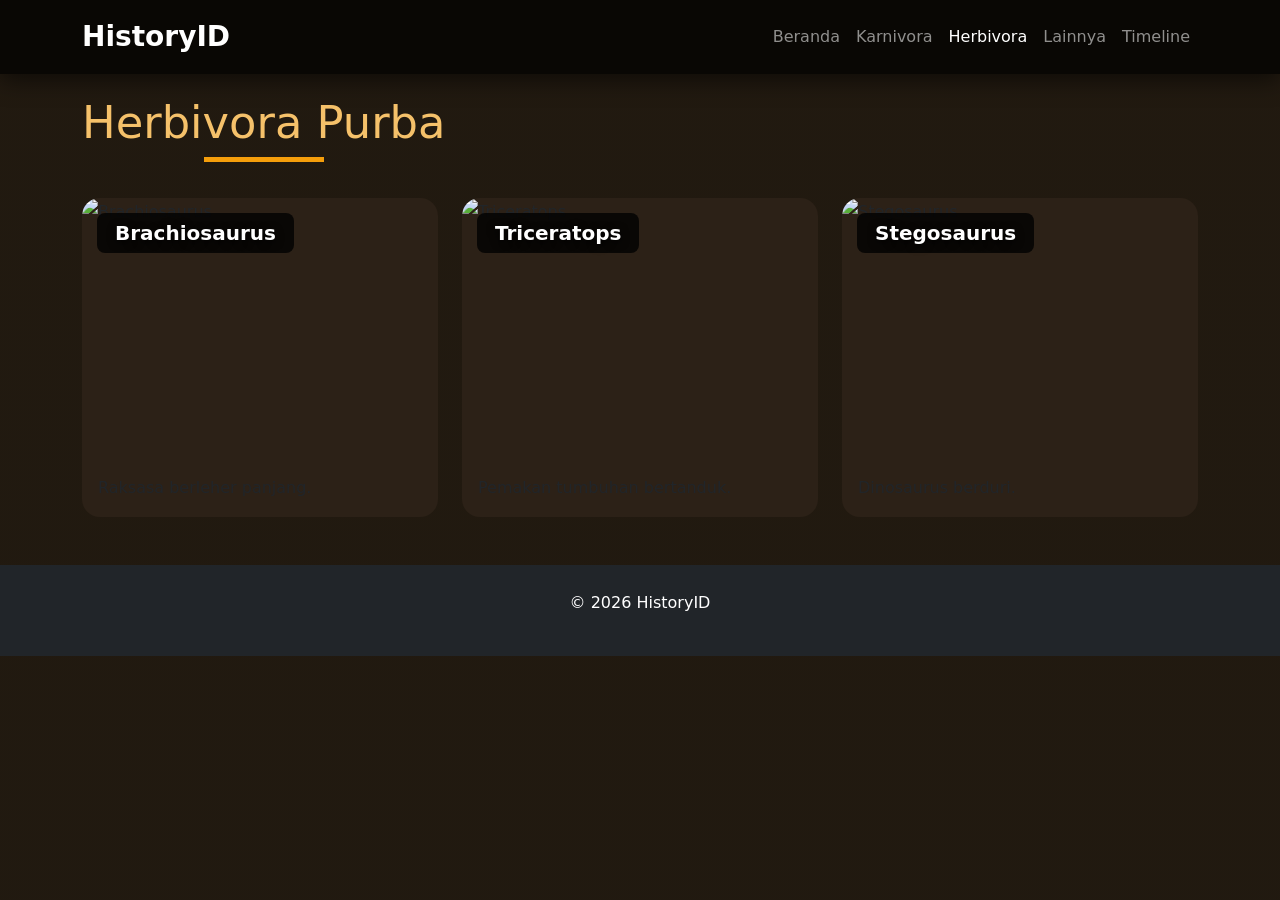
==== herbivora.html @ 0714d931 "Add files via upload" ====
<!DOCTYPE html>
<html lang="id">
<head>
  <meta charset="UTF-8">
  <meta name="viewport" content="width=device-width, initial-scale=1.0">
  <title>Herbivora - HistoryID</title>
  <link href="https://cdn.jsdelivr.net/npm/bootstrap@5.3.3/dist/css/bootstrap.min.css" rel="stylesheet">
  <link rel="stylesheet" href="https://cdnjs.cloudflare.com/ajax/libs/font-awesome/6.6.0/css/all.min.css">
  <link rel="stylesheet" href="style.css">
</head>
<body>

  <nav class="navbar navbar-expand-lg navbar-dark bg-dark fixed-top">
    <div class="container">
      <a class="navbar-brand fw-bold fs-3" href="index.html">HistoryID</a>
      <button class="navbar-toggler" type="button" data-bs-toggle="collapse" data-bs-target="#navbarNav">
        <span class="navbar-toggler-icon"></span>
      </button>
      <div class="collapse navbar-collapse" id="navbarNav">
        <ul class="navbar-nav ms-auto">
          <li class="nav-item"><a class="nav-link" href="index.html">Beranda</a></li>
          <li class="nav-item"><a class="nav-link" href="karnivora.html">Karnivora</a></li>
          <li class="nav-item"><a class="nav-link active" href="herbivora.html">Herbivora</a></li>
          <li class="nav-item"><a class="nav-link" href="lainnya.html">Lainnya</a></li>
          <li class="nav-item"><a class="nav-link" href="timeline.html">Timeline</a></li>
        </ul>
      </div>
    </div>
  </nav>

  <div class="container py-5 mt-5">
    <h1 class="section-title text-center mx-auto mb-5">Herbivora Purba</h1>
    
    <div class="row row-cols-1 row-cols-md-3 g-4">

      <div class="col">
        <div class="card h-100" onclick="showDetail('Brachiosaurus', 'Dinosaurus berleher panjang yang bisa mencapai daun di puncak pohon tertinggi.', 'Jurassic Akhir (154-150 juta tahun lalu)', 'Amerika Utara', 'https://via.placeholder.com/600x400?text=Brachiosaurus')">
          <img src="GettyImages-680791823-59af09edaad52b0010486221.jpg" class="card-img-top fossil-img" alt="Brachiosaurus">
          <div class="card-body">
            <h5 class="card-title">Brachiosaurus</h5>
            <p class="card-text">Raksasa berleher panjang.</p>
          </div>
        </div>
      </div>

      <div class="col">
        <div class="card h-100" onclick="showDetail('Triceratops', 'Dinosaurus bertanduk tiga dengan kerah tulang besar di kepala.', 'Cretaceous Akhir (68-66 juta tahun lalu)', 'Amerika Utara', 'https://via.placeholder.com/600x400?text=Triceratops')">
          <img src="triceratops.jpg" class="card-img-top fossil-img" alt="Triceratops">
          <div class="card-body">
            <h5 class="card-title">Triceratops</h5>
            <p class="card-text">Pemakan tumbuhan bertanduk.</p>
          </div>
        </div>
      </div>

      <div class="col">
        <div class="card h-100" onclick="showDetail('Stegosaurus', 'Dikenal dengan lempeng tulang di punggung dan duri di ekor.', 'Jurassic Akhir', 'Amerika Utara', 'https://via.placeholder.com/600x400?text=Stegosaurus')">
          <img src="stegosaurus_heinrich_harderjpg-20251024120731.webp" class="card-img-top fossil-img" alt="Stegosaurus">
          <div class="card-body">
            <h5 class="card-title">Stegosaurus</h5>
            <p class="card-text">Dinosaurus berduri.</p>
          </div>
        </div>
      </div>

    </div>
  </div>

  <!-- Modal -->
  <div class="modal fade" id="fossilModal" tabindex="-1">
    <div class="modal-dialog modal-lg">
      <div class="modal-content">
        <div class="modal-header">
          <h5 class="modal-title" id="modalTitle"></h5>
          <button type="button" class="btn-close" data-bs-dismiss="modal"></button>
        </div>
        <div class="modal-body">
          <img id="modalImage" class="img-fluid rounded mb-3" alt="">
          <p id="modalDeskripsi"></p>
          <p><strong>Periode:</strong> <span id="modalPeriode"></span></p>
          <p><strong>Lokasi Penemuan:</strong> <span id="modalLokasi"></span></p>
        </div>
      </div>
    </div>
  </div>

  <footer class="bg-dark text-white text-center py-4">
    <p>&copy; 2026 HistoryID</p>
  </footer>

  <script src="https://cdn.jsdelivr.net/npm/bootstrap@5.3.3/dist/js/bootstrap.bundle.min.js"></script>
  <script src="script.js"></script>
</body>
</html>
---- style.css ----
body {
    font-family: 'Segoe UI', system-ui, sans-serif;
    background: #1a1208;
    color: #e8d5b8;
    line-height: 1.7;
}

.navbar {
    background: rgba(10, 8, 5, 0.98) !important;
    backdrop-filter: blur(15px);
    box-shadow: 0 5px 25px rgba(0,0,0,0.6);
}

.hero {
    height: 100vh;
    background: linear-gradient(rgba(0,0,0,0.75), rgba(0,0,0,0.85)), 
                url('https://source.unsplash.com/random/1920x1080/?dinosaur,fossil') no-repeat center center/cover;
    background-attachment: fixed;
    display: flex;
    align-items: center;
}

.section-title {
    font-size: 2.8rem;
    color: #f5c16a;
    position: relative;
    display: inline-block;
}

.section-title:after {
    content: '';
    position: absolute;
    width: 120px;
    height: 5px;
    background: #f59e0b;
    bottom: -12px;
    left: 50%;
    transform: translateX(-50%);
}

.card {
    background: #2c2117;
    border: none;
    border-radius: 18px;
    overflow: hidden;
    transition: all 0.4s ease;
    position: relative;
}

.card:hover {
    transform: translateY(-12px);
    box-shadow: 0 20px 40px rgba(245, 158, 11, 0.3);
}

.fossil-img {
    height: 260px;
    object-fit: cover;
    transition: transform 0.5s ease;
}

.card:hover .fossil-img {
    transform: scale(1.08);
}

/* Nama di atas foto */
.card-title {
    position: absolute;
    top: 15px;
    left: 15px;
    background: rgba(0,0,0,0.8);
    color: white;
    padding: 8px 18px;
    border-radius: 8px;
    font-size: 1.25rem;
    font-weight: bold;
    z-index: 3;
    transition: all 0.3s ease;
    text-shadow: 0 2px 8px rgba(0,0,0,0.9);
}

/* Saat hover, nama menghilang */
.card:hover .card-title {
    opacity: 0;
    transform: translateY(-10px);
}

footer {
    background: #0f0a05;
    padding: 20px 0;
}

/* MODAL DETAIL - Warna lebih jelas */
.modal-content {
    background: #2c2117;
    color: #f0e6d2;
    border: 1px solid #d97706;
}

.modal-header {
    border-bottom: 1px solid #d97706;
}

.modal-title {
    color: #f5c16a;
    font-weight: bold;
}

.modal-body {
    color: #e8d5b8;
    line-height: 1.8;
}

.modal-body p {
    color: #e8d5b8;
    margin-bottom: 12px;
}

.modal-body strong {
    color: #f5c16a;
}

/* MODAL DETAIL - Warna lebih jelas */
.modal-content {
    background: #2c2117;
    color: #f0e6d2;
    border: 1px solid #d97706;
}

.modal-header {
    border-bottom: 1px solid #d97706;
}

.modal-title {
    color: #f5c16a;
    font-weight: bold;
}

.modal-body {
    color: #e8d5b8;
    line-height: 1.8;
}

.modal-body p {
    color: #e8d5b8;
    margin-bottom: 12px;
}

.modal-body strong {
    color: #f5c16a;
}

/* =========================
   ABOUT SECTION (BERANDA)
========================= */
.about-section {
    padding: 80px 0;
}

.about-section h2 {
    color: #f5c16a;
    font-size: 2.5rem;
    margin-bottom: 25px;
    font-weight: bold;
}

.about-section p {
    color: #e8d5b8;
    font-size: 1.05rem;
    text-align: justify;
}

.about-section img {
    border-radius: 18px;
    border: 3px solid #d97706;
    box-shadow: 0 10px 30px rgba(245, 158, 11, 0.25);
    transition: all 0.4s ease;
}

.about-section img:hover {
    transform: scale(1.03);
}

/* =========================
   FAKTA MENARIK
========================= */
.facts-section {
    background: #21170d;
    padding: 80px 0;
}

.fact-card {
    background: #2c2117;
    border-radius: 18px;
    padding: 30px 20px;
    text-align: center;
    height: 100%;
    transition: all 0.4s ease;
    border: 1px solid rgba(245, 193, 106, 0.15);
}

.fact-card:hover {
    transform: translateY(-10px);
    box-shadow: 0 15px 35px rgba(245, 158, 11, 0.25);
    border-color: #f59e0b;
}

.fact-card i {
    color: #f59e0b;
    margin-bottom: 20px;
    transition: all 0.3s ease;
}

.fact-card:hover i {
    transform: scale(1.2);
}

.fact-card h5 {
    color: #f5c16a;
    margin-bottom: 15px;
    font-weight: 600;
}

.fact-card p {
    color: #e8d5b8;
    margin: 0;
}

/* =========================
   TOMBOL KATEGORI BERANDA
========================= */
.category-btn {
    border-radius: 15px;
    font-weight: 600;
    padding: 15px;
    transition: all 0.3s ease;
}

.category-btn:hover {
    transform: translateY(-5px);
    box-shadow: 0 10px 25px rgba(0,0,0,0.35);
}

/* =========================
   ANIMASI MUNCUL
========================= */
.about-section,
.facts-section {
    animation: fadeInUp 1s ease;
}

@keyframes fadeInUp {
    from {
        opacity: 0;
        transform: translateY(40px);
    }

    to {
        opacity: 1;
        transform: translateY(0);
    }
}

body {
    background:
        linear-gradient(rgba(26,18,8,0.97), rgba(26,18,8,0.97)),
        url("https://www.transparenttextures.com/patterns/dark-mosaic.png");
}
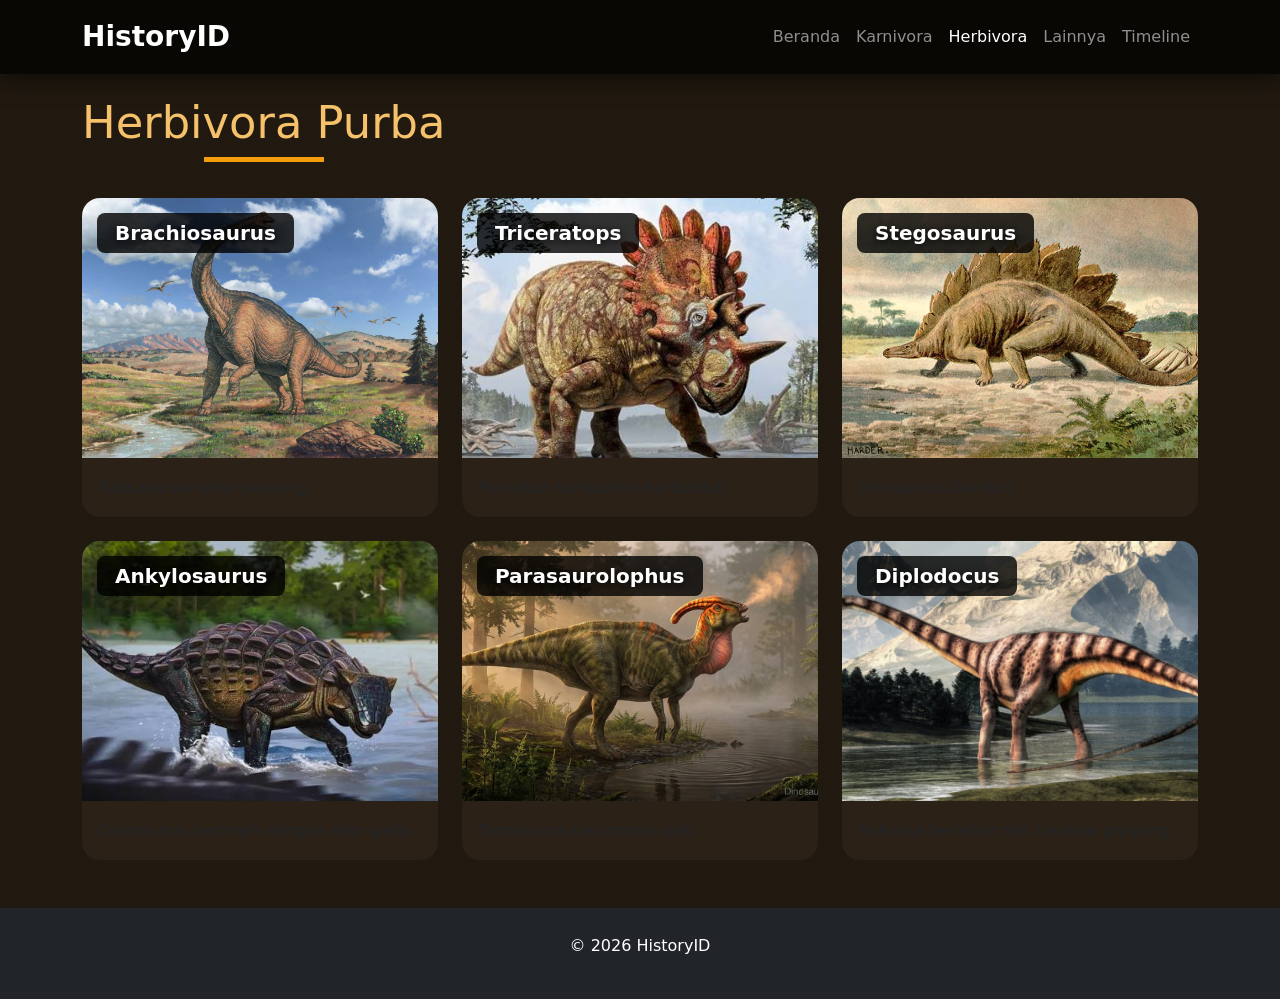
==== commit 4bb8441f: "Add files via upload" ====
--- a/herbivora.html
+++ b/herbivora.html
@@ -63,6 +63,38 @@
         </div>
       </div>
 
+      <div class="col">
+  <div class="card h-100" onclick="showDetail('Ankylosaurus', 'Dinosaurus herbivora berlapis zirah dengan ekor berbentuk gada yang digunakan untuk pertahanan.', 'Cretaceous Akhir (68-66 juta tahun lalu)', 'Amerika Utara', 'https://via.placeholder.com/600x400?text=Ankylosaurus')">
+    <img src="anky.jpg" class="card-img-top fossil-img" alt="Ankylosaurus">
+    <div class="card-body">
+      <h5 class="card-title">Ankylosaurus</h5>
+      <p class="card-text">Dinosaurus berzirah dengan ekor gada.</p>
+    </div>
+  </div>
+</div>
+
+<div class="col">
+  <div class="card h-100" onclick="showDetail('Parasaurolophus', 'Dinosaurus herbivora yang terkenal dengan jambul panjang di belakang kepalanya.', 'Cretaceous Akhir (76-73 juta tahun lalu)', 'Amerika Utara', 'https://via.placeholder.com/600x400?text=Parasaurolophus')">
+    <img src="Parasaurolophus_04bd3aa6.jpg" class="card-img-top fossil-img" alt="Parasaurolophus">
+    <div class="card-body">
+      <h5 class="card-title">Parasaurolophus</h5>
+      <p class="card-text">Dinosaurus berjambul unik.</p>
+    </div>
+  </div>
+</div>
+
+<div class="col">
+  <div class="card h-100" onclick="showDetail('Diplodocus', 'Dinosaurus herbivora berleher dan berekor sangat panjang yang hidup berkelompok untuk mencari makanan.', 'Jurassic Akhir (154-152 juta tahun lalu)', 'Amerika Utara', 'https://via.placeholder.com/600x400?text=Diplodocus')">
+    <img src="diplodocus-dinosaur-1024x571.jpg" class="card-img-top fossil-img" alt="Diplodocus">
+    <div class="card-body">
+      <h5 class="card-title">Diplodocus</h5>
+      <p class="card-text">Raksasa berleher dan berekor panjang.</p>
+    </div>
+  </div>
+</div>
+
+
+
     </div>
   </div>
 
@@ -79,6 +111,12 @@
           <p id="modalDeskripsi"></p>
           <p><strong>Periode:</strong> <span id="modalPeriode"></span></p>
           <p><strong>Lokasi Penemuan:</strong> <span id="modalLokasi"></span></p>
+          <p id="modalDeskripsi"></p>
+
+
+<button onclick="bacakanPenjelasan()" class="btn btn-primary mt-3">
+    🔊 Dengarkan Penjelasan
+</button>
         </div>
       </div>
     </div>
--- a/style.css
+++ b/style.css
@@ -264,4 +264,135 @@
     background:
         linear-gradient(rgba(26,18,8,0.97), rgba(26,18,8,0.97)),
         url("https://www.transparenttextures.com/patterns/dark-mosaic.png");
+}
+
+/* =========================
+   TIMELINE HISTORYID
+========================= */
+
+.timeline {
+    max-width: 900px;
+    margin: auto;
+    position: relative;
+    padding: 20px 0;
+}
+
+.timeline::before {
+    content: "";
+    position: absolute;
+    left: 25px;
+    top: 0;
+    width: 4px;
+    height: 100%;
+    background: linear-gradient(#f5c16a, #d97706);
+    border-radius: 20px;
+}
+
+.timeline-item {
+    position: relative;
+    padding-left: 80px;
+    margin-bottom: 35px;
+}
+
+.timeline-item::before {
+    content: "";
+    position: absolute;
+    left: 11px;
+    top: 8px;
+    width: 32px;
+    height: 32px;
+    background: #f59e0b;
+    border: 4px solid #2c2117;
+    border-radius: 50%;
+    box-shadow: 0 0 15px rgba(245, 158, 11, 0.5);
+}
+
+.timeline-date {
+    color: #f5c16a;
+    font-weight: 700;
+    margin-bottom: 10px;
+    font-size: 1rem;
+}
+
+.timeline-content {
+    background: #2c2117;
+    border-radius: 18px;
+    padding: 22px;
+    border: 1px solid rgba(245, 193, 106, 0.2);
+    transition: all 0.3s ease;
+}
+
+.timeline-content:hover {
+    transform: translateY(-6px);
+    border-color: #f59e0b;
+    box-shadow: 0 15px 35px rgba(245, 158, 11, 0.25);
+}
+
+.timeline-content h4 {
+    color: #f5c16a;
+    font-weight: bold;
+    margin-bottom: 10px;
+}
+
+.timeline-content p {
+    color: #e8d5b8;
+    margin: 0;
+}
+
+@media (max-width: 768px) {
+
+    .timeline::before {
+        left: 15px;
+    }
+
+    .timeline-item {
+        padding-left: 50px;
+    }
+
+    .timeline-item::before {
+        left: 1px;
+        width: 28px;
+        height: 28px;
+    }
+}
+
+/* Efek membesar saat kursor menyentuh timeline */
+
+.timeline-simple .list-group-item {
+    background: #2c2117;
+    color: #e8d5b8;
+    border: 1px solid rgba(245, 193, 106, 0.25);
+    border-radius: 15px;
+    transition: all 0.3s ease;
+    cursor: pointer;
+}
+
+.timeline-simple .list-group-item:hover {
+    transform: scale(1.04);
+    border-color: #f59e0b;
+    box-shadow: 0 15px 35px rgba(245, 158, 11, 0.3);
+    z-index: 10;
+}
+
+.timeline-simple .list-group-item h5 {
+    transition: color 0.3s ease;
+}
+
+.timeline-simple .list-group-item:hover h5 {
+    color: #ffd27a !important;
+}
+
+.modal {
+    animation: fadeIn 0.3s ease;
+}
+
+@keyframes fadeIn {
+    from {
+        opacity: 0;
+        transform: scale(0.9);
+    }
+    to {
+        opacity: 1;
+        transform: scale(1);
+    }
 }
